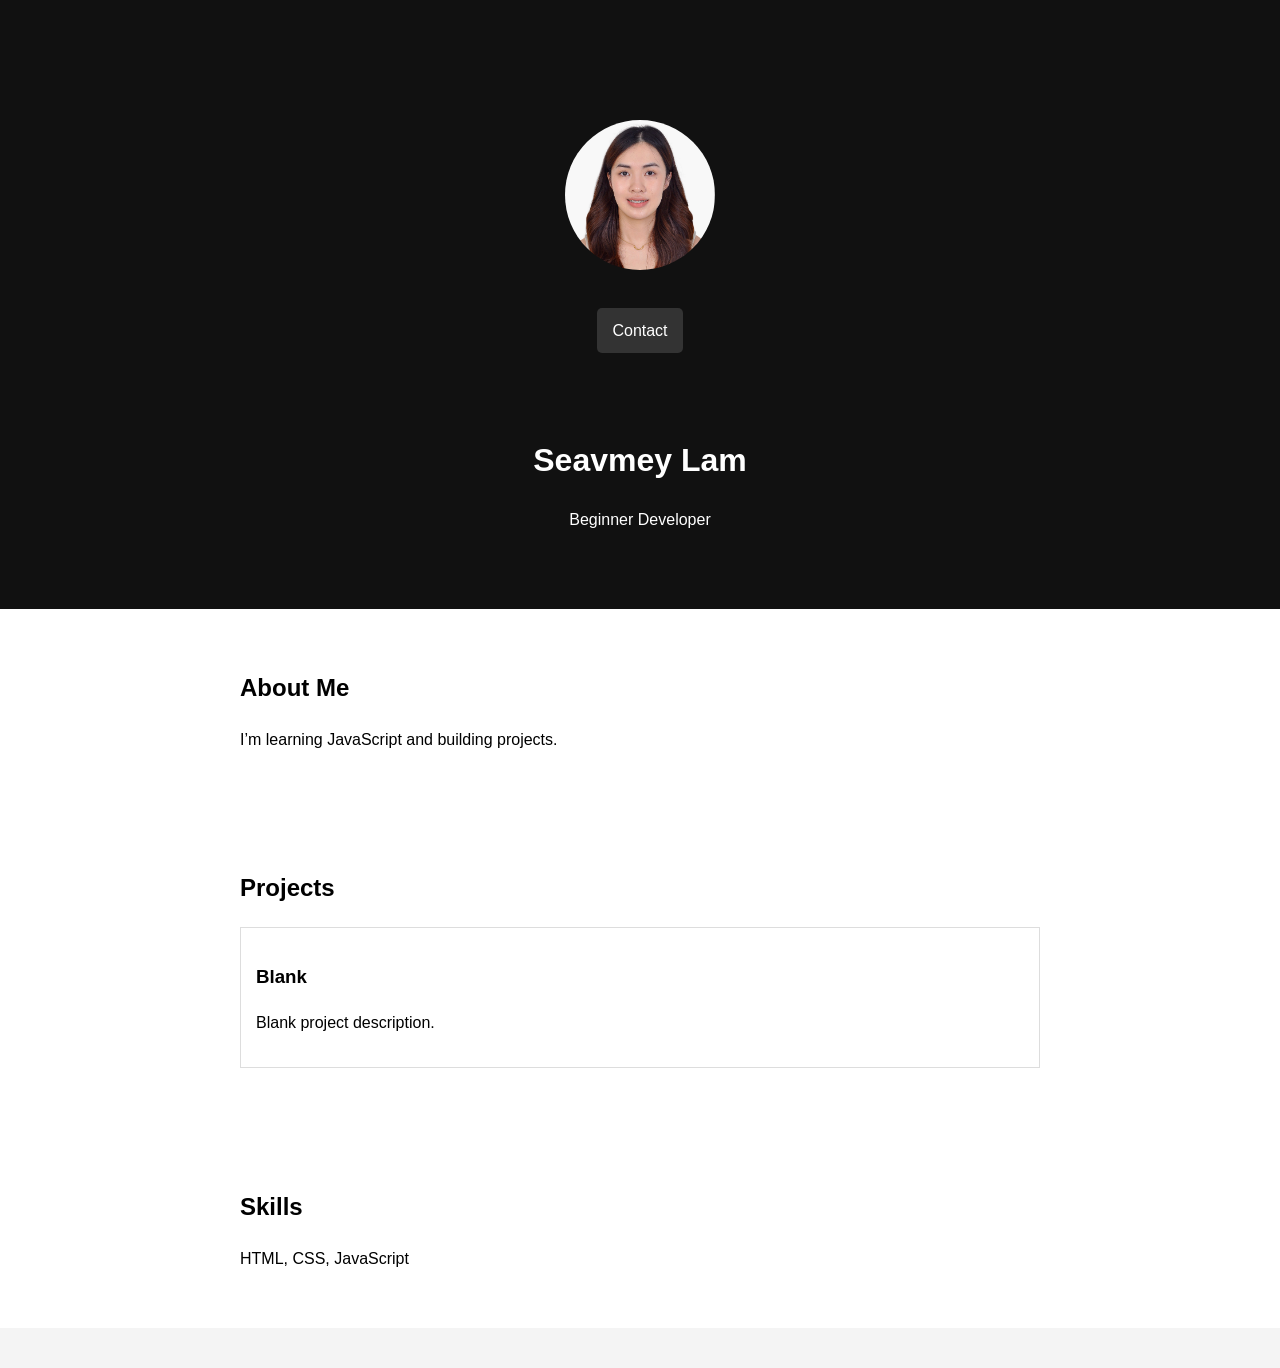
==== index.html @ 6d877cf9 "pushing first draft to view" ====
<!DOCTYPE html>
<html>
<head>
  <title>My Portfolio</title>
  <link rel="stylesheet" href="style.css">
</head>

<body>

<header>
    <header>
    <img src="profile.JPG" alt="My Photo" class="profile-pic">
    <nav>
        
        <a href="contact.html">Contact</a>
        </nav>
    </header>   
  <h1>Seavmey Lam</h1>
  <p>Beginner Developer</p>
</header>

<section>
  <h2>About Me</h2>
  <p>I’m learning JavaScript and building projects.</p>
</section>

<section class="projects">
  <h2>Projects</h2>

  <div>
    <h3>Blank</h3>
    <p>Blank project description.</p>
  </div>

</section>

<section>
  <h2>Skills</h2>
  <p>HTML, CSS, JavaScript</p>
</section>

<footer>
</footer>

</body>
</html>
---- style.css ----
body {
  margin: 0;
  font-family: Arial;
  line-height: 1.6;
}

header {
  background: #111;
  color: white;
  padding: 60px 20px;
  text-align: center;
}

.profile-pic {
  width: 150px;
  height: 150px;
  border-radius: 50%; /* makes it a circle */
  object-fit: cover;
  margin-bottom: 20px;
}

section {
  padding: 40px 20px;
  max-width: 800px;
  margin: auto;
}

.projects div {
  margin-bottom: 20px;
  padding: 15px;
  border: 1px solid #ddd;
}

footer {
  text-align: center;
  padding: 20px;
  background: #f4f4f4;
}

a {
  display: inline-block;
  margin-top: 10px;
  color: white;
  text-decoration: none;
  background: #333;
  padding: 10px 15px;
  border-radius: 5px;
}

a:hover {
  background: #555;
}
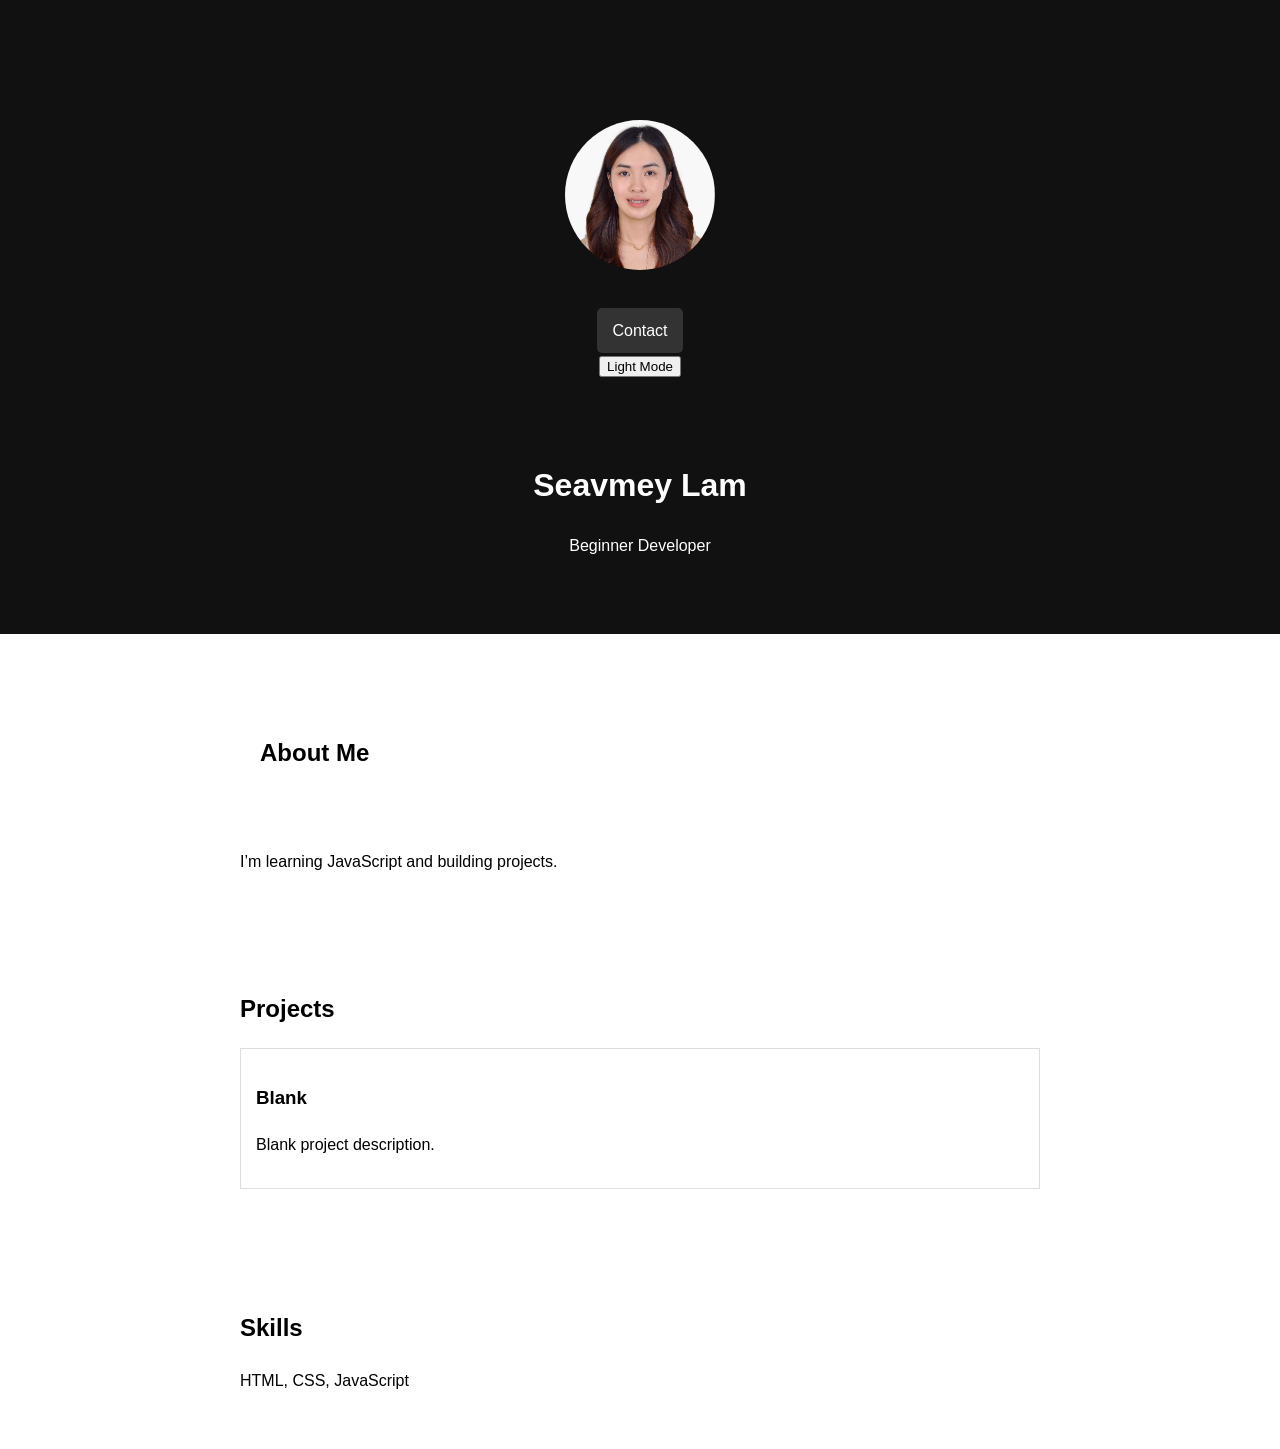
==== commit 53d7cf33: "adding js file" ====
--- a/index.html
+++ b/index.html
@@ -3,6 +3,7 @@
 <head>
   <title>My Portfolio</title>
   <link rel="stylesheet" href="style.css">
+  
 </head>
 
 <body>
@@ -11,16 +12,18 @@
     <header>
     <img src="profile.JPG" alt="My Photo" class="profile-pic">
     <nav>
-        
         <a href="contact.html">Contact</a>
-        </nav>
+    </nav>
+    <button id="lightModeToggle">Light Mode</button>
     </header>   
   <h1>Seavmey Lam</h1>
   <p>Beginner Developer</p>
 </header>
 
 <section>
+  <section id="about" class="hidden">
   <h2>About Me</h2>
+    </section>
   <p>I’m learning JavaScript and building projects.</p>
 </section>
 
@@ -39,8 +42,7 @@
   <p>HTML, CSS, JavaScript</p>
 </section>
 
-<footer>
-</footer>
+<script src="script.js"></script>
 
 </body>
 </html>
--- a/style.css
+++ b/style.css
@@ -49,4 +49,12 @@
 
 a:hover {
   background: #555;
-}+}
+
+.light {
+  background: pink;
+  color: black;
+}
+
+
+
